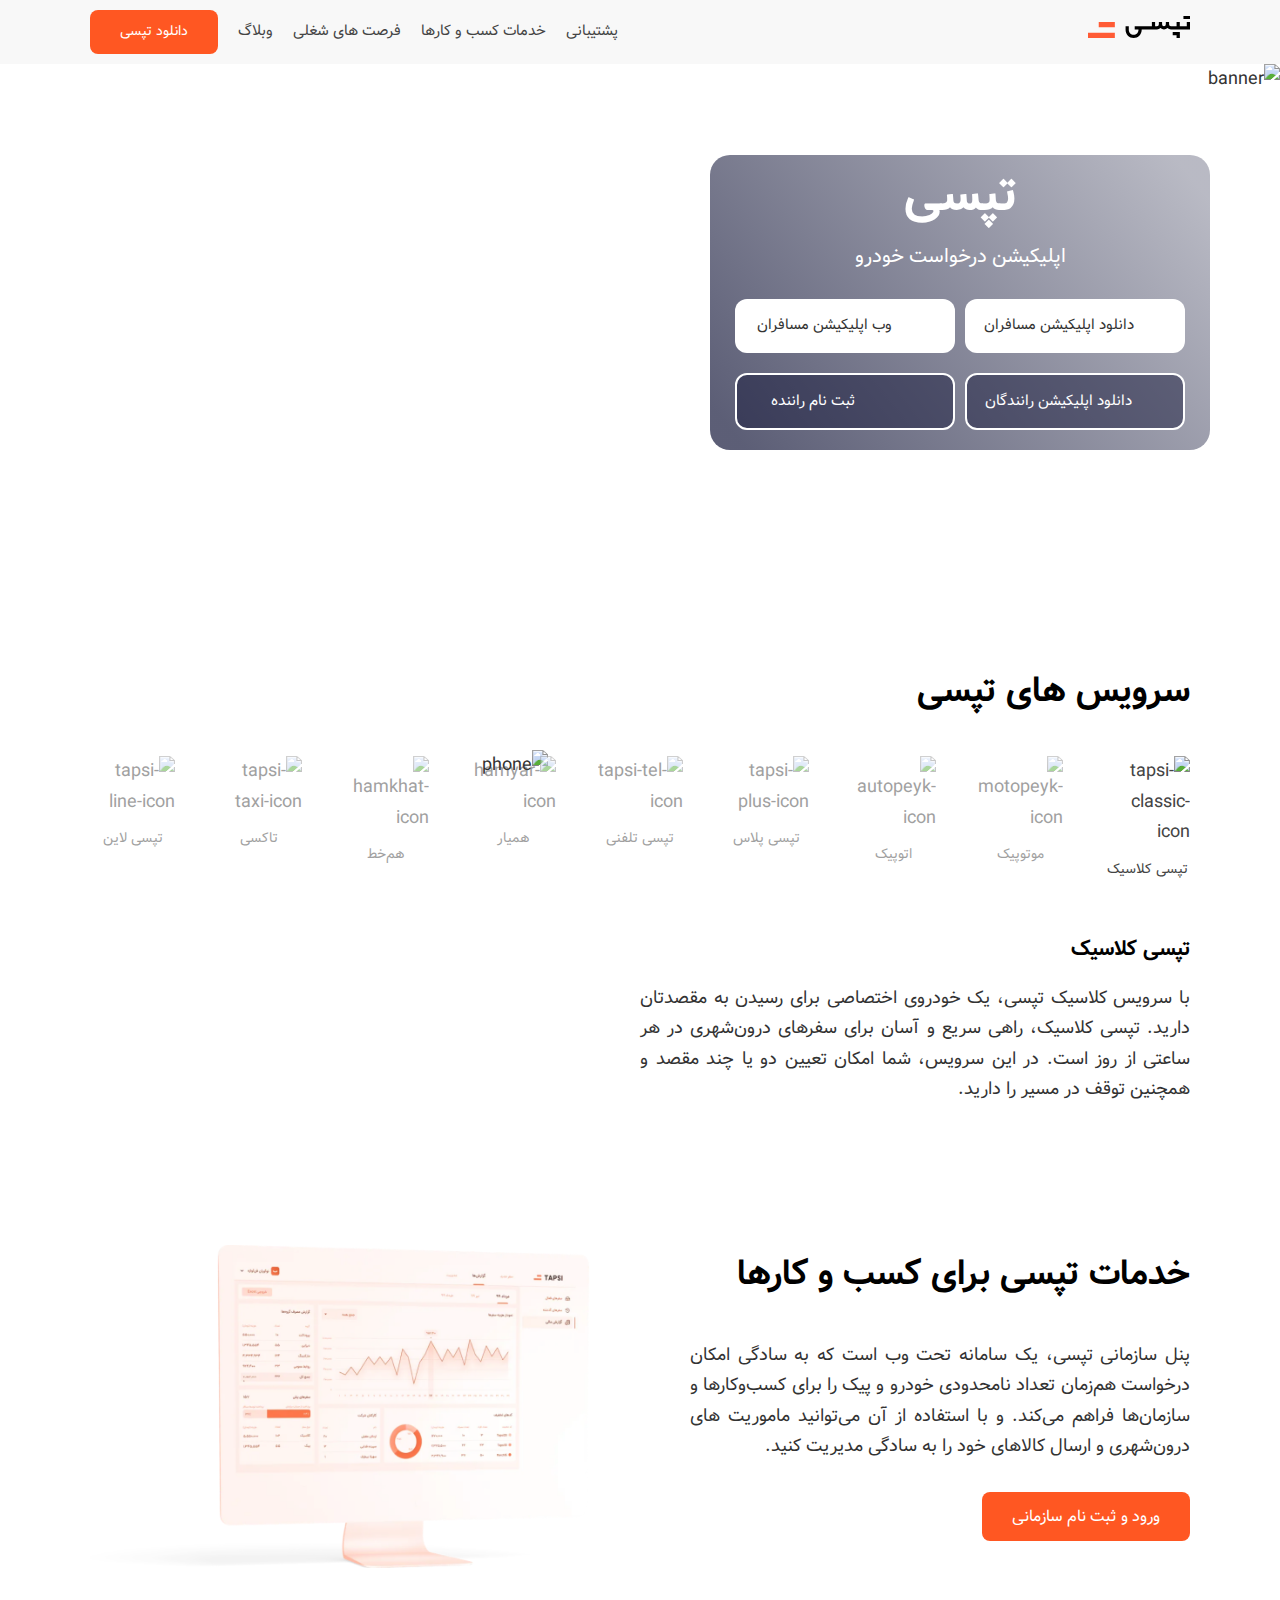
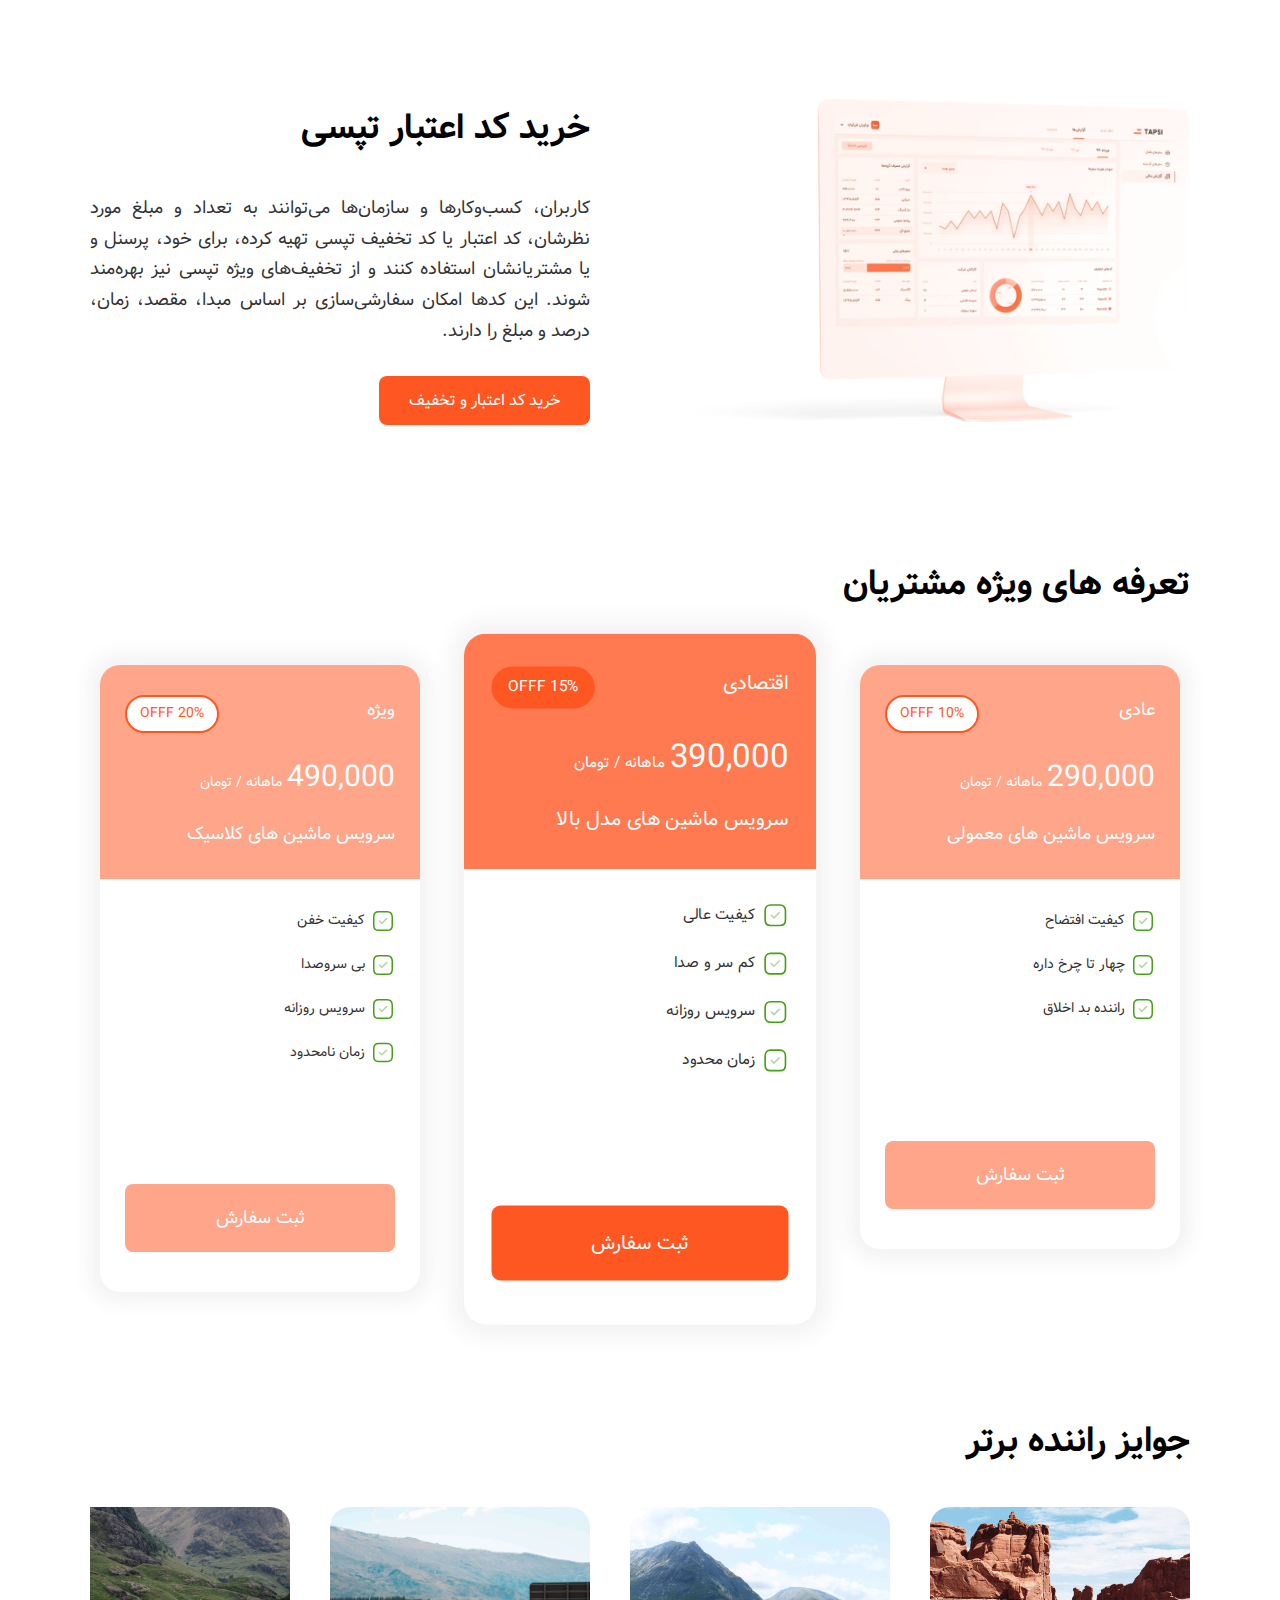
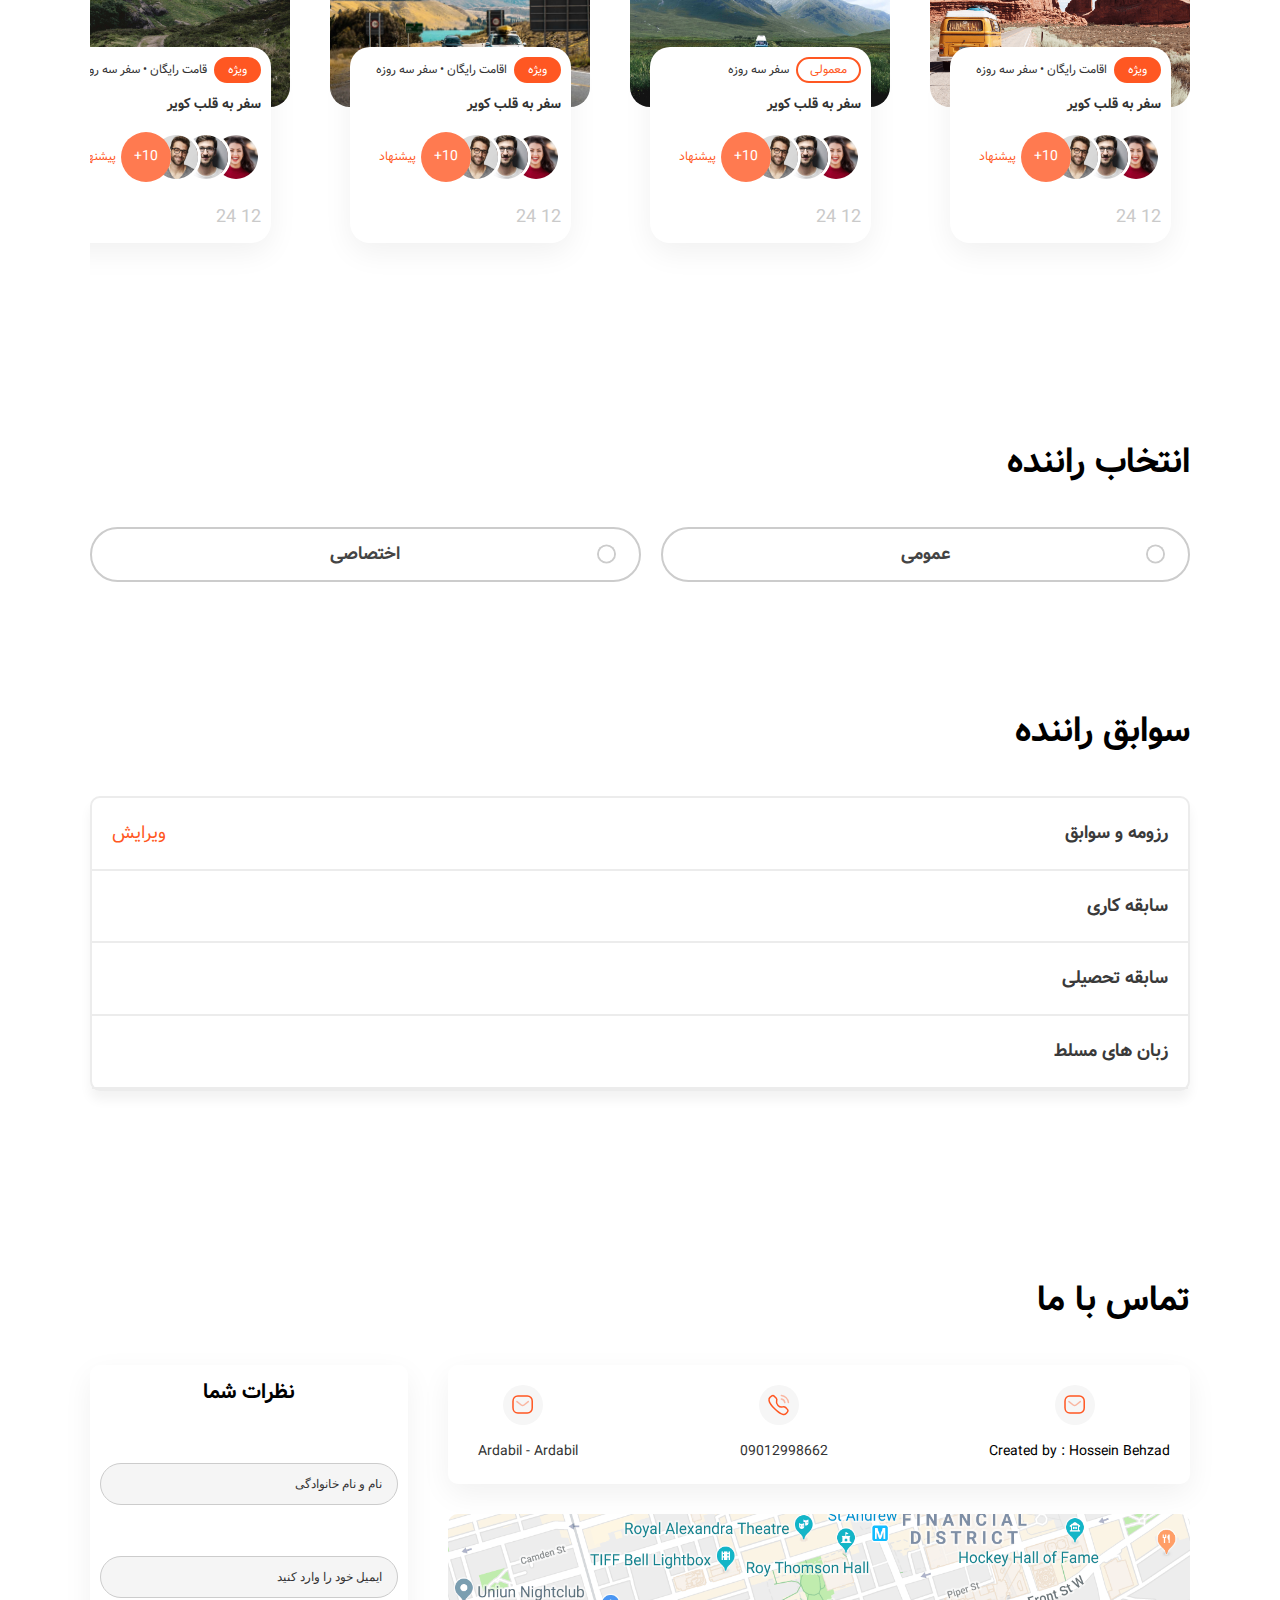
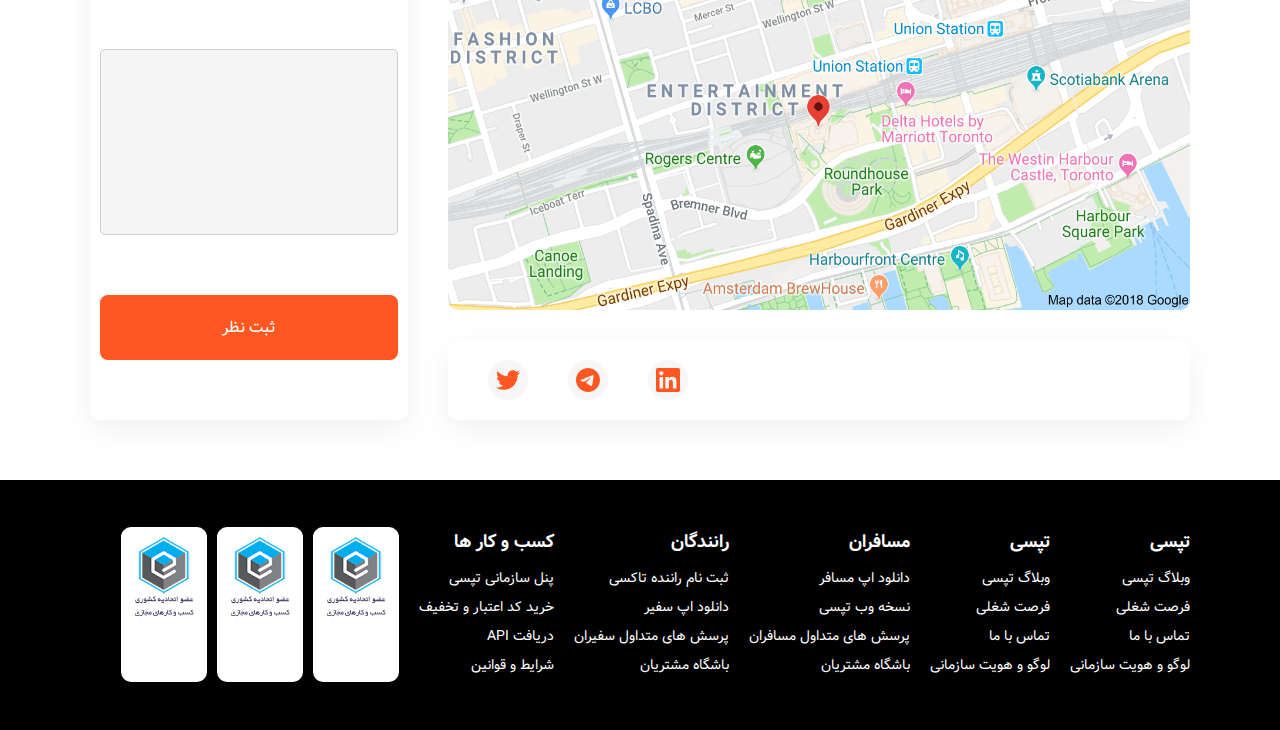
==== index.html @ 783434c6 "Add files via upload" ====
<!DOCTYPE html>
<html lang="en" dir="rtl">
  <head>
    <meta charset="UTF-8" />
    <meta http-equiv="X-UA-Compatible" content="IE=edge" />
    <meta name="viewport" content="width=device-width, initial-scale=1.0" />
    <link rel="stylesheet" href="./css/fonts.css" />
    <link rel="stylesheet" href="./css/style.css" />
    <title>tapsi</title>
    <link
      rel="stylesheet"
      href="https://cdnjs.cloudflare.com/ajax/libs/font-awesome/6.0.0-beta2/css/all.min.css"
      integrity="sha512-YWzhKL2whUzgiheMoBFwW8CKV4qpHQAEuvilg9FAn5VJUDwKZZxkJNuGM4XkWuk94WCrrwslk8yWNGmY1EduTA=="
      crossorigin="anonymous"
      referrerpolicy="no-referrer"
    />
  </head>
  <body>
    <header class="main-header">
      <nav class="nav container">
        <a href="#">
          <img src="assets/images/logo.svg" alt="" />
        </a>
        <div class="nav__toggler">
          <div class="bar bar-one"></div>
          <div class="bar bar-two"></div>
          <div class="bar bar-three"></div>
        </div>
        <ul class="list nav__list">
          <li class="nav__item"><a href="#">پشتیبانی</a></li>
          <li class="nav__item"><a href="#">خدمات کسب و کارها</a></li>
          <li class="nav__item"><a href="#">فرصت های شغلی</a></li>
          <li class="nav__item"><a href="#">وبلاگ</a></li>
          <li class="nav__item cta">
            <a href="#" class="btn btn--primary btn--block">دانلود تپسی</a>
          </li>
        </ul>
      </nav>
    </header>
    <section class="hero-section">
      <picture>
        <source
          srcset="https://tapsi.ir/images/home/banner.webp"
          type="image/webp"
          media="(min-width: 768px)"
        />
        <source
          srcset="https://tapsi.ir/images/home/banner.jpg"
          type="image/jpg"
          media="(min-width: 768px)"
        />
        <source
          srcset="https://tapsi.ir/images/home/banner-mobile.webp"
          type="image/webp"
          media="(max-width: 768px)"
        />
        <source
          srcset="https://tapsi.ir/images/home/banner-mobile.jpg"
          type="image/jpg"
          media="(max-width: 768px)"
        />
        <img
          alt="banner"
          src="https://tapsi.ir/images/home/banner.jpg"
          class="banner-img"
        />
      </picture>
      <picture>
        <source
          srcset="https://tapsi.ir/images/home/mockup-phone.webp"
          type="image/webp"
          media="(min-width: 1024px)"
        />
        <source
          srcset="https://tapsi.ir/images/home/mockup-phone.png"
          type="image/png"
          media="(min-width: 1024px)"
        />
        <img alt="phone" class="banner-phone" />
      </picture>
      <div class="hero-wrapper container">
        <div class="intro-btn">
          <h1>تپسی</h1>
          <h2>اپلیکیشن درخواست خودرو</h2>
          <div class="intro-wrapper">
            <div class="intro-btn__passenger">
              <span class="icon">
                <i class="fas fa-cloud-download-alt"></i>
              </span>
              <p>دانلود اپلیکیشن مسافران</p>
            </div>
            <div class="intro-btn__passenger">
              <span class="icon">
                <i class="fas fa-cloud-download-alt"></i>
              </span>
              <p>وب اپلیکیشن مسافران</p>
            </div>
            <div class="intro-btn__passenger driver-intro">
              <span class="icon">
                <i class="fas fa-cloud-download-alt"></i>
              </span>
              <p>دانلود اپلیکیشن رانندگان</p>
            </div>
            <div class="intro-btn__passenger driver-intro">
              <span class="icon">
                <i class="fas fa-car"></i>
              </span>
              <p>ثبت نام راننده</p>
            </div>
          </div>
        </div>
      </div>
    </section>
    <section class="services container block">
      <h2 class="services__title block-heading">سرویس های تپسی</h2>
      <div class="services__tabs">
        <a class="tab active" data-tab-target="nav-classic-tab">
          <img
            src="https://tapsi.ir/images/home/cc-classic.png"
            alt="tapsi-classic-icon"
          />
          <p>تپسی کلاسیک</p>
        </a>
        <a class="tab" data-tab-target="nav-motopeyk-tab">
          <img
            src="https://tapsi.ir/images/home/cc-motopeyk.png"
            alt="motopeyk-icon"
          />
          <p>موتوپیک</p>
        </a>
        <a class="tab" data-tab-target="nav-autopeyk-tab">
          <img
            src="https://tapsi.ir/images/home/cc-autopeyk.png"
            alt="autopeyk-icon"
          />
          <p>اتوپیک</p>
        </a>
        <a class="tab" data-tab-target="nav-plus-tab">
          <img
            src="https://tapsi.ir/images/home/cc-plus.png"
            alt="tapsi-plus-icon"
          />
          <p>تپسی پلاس</p>
        </a>
        <a class="tab" data-tab-target="nav-tel-tab">
          <img
            src="https://tapsi.ir/images/home/cc-tel.png"
            alt="tapsi-tel-icon"
          />
          <p>تپسی تلفنی</p>
        </a>
        <a class="tab" data-tab-target="nav-hamyar-tab">
          <img
            src="https://tapsi.ir/images/home/cc-hamyar.png"
            alt="hamyar-icon"
          />
          <p>همیار</p>
        </a>
        <a class="tab" data-tab-target="nav-hamkhat-tab">
          <img
            src="https://tapsi.ir/images/home/cc-hamkhat.png"
            alt="hamkhat-icon"
          />
          <p>هم&zwnj;خط</p>
        </a>
        <a class="tab" data-tab-target="nav-taxi-tab">
          <img
            src="https://tapsi.ir/images/home/cc-taxi.png"
            alt="tapsi-taxi-icon"
          />
          <p>تاکسی</p>
        </a>
        <a class="tab" data-tab-target="nav-line-tab">
          <img
            src="https://tapsi.ir/images/home/cc-line.png"
            alt="tapsi-line-icon"
          />
          <p>تپسی لاین</p>
        </a>
      </div>
      <div class="container">
        <div class="tab-content active" id="nav-classic-tab">
          <div class="feature__image">
            <img src="https://tapsi.ir/images/home/illus-classic.webp" alt="" />
          </div>
          <div class="feature__detail">
            <h3 class="feature__title">تپسی کلاسیک</h3>
            <p class="feature__text">
              با سرویس کلاسیک تپسی، یک خودروی اختصاصی برای رسیدن به مقصدتان
              دارید. تپسی کلاسیک، راهی سریع و آسان برای سفرهای درون‌شهری در هر
              ساعتی از روز است. در این سرویس، شما امکان تعیین دو یا چند مقصد و
              همچنین توقف در مسیر را دارید.
            </p>
          </div>
        </div>
        <div class="tab-content" id="nav-motopeyk-tab">
          <div class="feature__image">
            <img
              src="https://tapsi.ir/images/home/illus-motopeyk.webp"
              alt=""
            />
          </div>
          <div class="feature__detail">
            <h3 class="feature__title">موتوپیک</h3>
            <p class="feature__text">
              با استفاده از سرویس موتوپیک، بسته‌ها و مرسولاتتان با پیک موتور به
              مقصد ارسال می‌شوند. این سرویس مناسب زمانی است که می‌خواهید مرسوله
              سریع‌تر به مقصد برسد. در این سرویس، شما می‌توانید مسیر رسیدن
              مرسوله‌تان به مقصد را به صورت لحظه‌ای روی نقشه دنبال کنید.
            </p>
          </div>
        </div>
        <div class="tab-content" id="nav-autopeyk-tab">
          <div class="feature__image">
            <img
              src="https://tapsi.ir/images/home/illus-autopeyk.webp"
              alt=""
            />
          </div>
          <div class="feature__detail">
            <h3 class="feature__title">اتوپیک</h3>
            <p class="feature__text">
              اتوپیک سرویسی برای ارسال بسته‌های شما با خودرو است. این سرویس،
              برای زمانی مناسب است که بسته‌های شما، با موتور قابل ارسال نیستند و
              یا در حین جابجایی، نیاز به مراقبت بیشتری دارند. در این سرویس نیز
              امکان رصد لحظه ‌به لحظه موقعیت مکانی مرسوله تا زمان رسیدن به مقصد
              فراهم است.
            </p>
          </div>
        </div>
        <div class="tab-content" id="nav-plus-tab">
          <div class="feature__image">
            <img src="https://tapsi.ir/images/home/illus-plus.webp" alt="" />
          </div>
          <div class="feature__detail">
            <h3 class="feature__title">تپسی پلاس</h3>
            <p class="feature__text">
              در سرویس پلاس تاکسی اینترنتی تپسی، خودرویی با مدل بالاتر و عمر
              کمتر، به دنبال شما خواهد آمد. همچنین، رانندگان این سرویس بالاترین
              امتیاز را از مسافران دریافت کرده‌اند. در این سرویس که در حال حاضر
              در تهران فعال است، امکان تعیین چند مقصد یا توقف در حین سفر، وجود
              دارد.
            </p>
          </div>
        </div>
        <div class="tab-content" id="nav-tel-tab">
          <div class="feature__image">
            <img src="https://tapsi.ir/images/home/illus-tel.webp" alt="" />
          </div>
          <div class="feature__detail">
            <h3 class="feature__title">تپسی تلفنی</h3>
            <p class="feature__text">
              سرویس تپسی تلفنی یا ۱۶۳۰، این امکان را به شما می‌دهد که بدون نیاز
              به اینترنت و اپلیکیشن، درخواست خودرو بدهید. این سرویس تاکسی تلفنی
              مناسب زمانی است که به هر دلیلی دسترسی به اینترنت یا اپلیکیشن
              ندارید. همچنین سرویس تلفنی تپسی، راه حلی مناسب برای افرادی است که
              کار کردن با اپلیکیشن‌های موبایلی برایشان راحت نیست.
            </p>
          </div>
        </div>
        <div class="tab-content" id="nav-hamyar-tab">
          <div class="feature__image">
            <img src="https://tapsi.ir/images/home/illus-hamyar.webp" alt="" />
          </div>
          <div class="feature__detail">
            <h3 class="feature__title">همیار</h3>
            <p class="feature__text">
              سرویس همیار تپسی، به جای شما خرید می‌کند. کافیست فروشگاه مورد نظر
              خود را به عنوان مبدا مشخص کرده و لیست خریدتان را داخل اپ وارد
              کنید. این خرید‌ها می‌تواند از سوپرمارکت یا داروخانه مورد نظر شما
              باشند.
            </p>
          </div>
        </div>
        <div class="tab-content" id="nav-hamkhat-tab">
          <div class="feature__image">
            <img src="https://tapsi.ir/images/home/illus-hamkhat.webp" alt="" />
          </div>
          <div class="feature__detail">
            <h3 class="feature__title">هم خط</h3>
            <p class="feature__text">
              سرویس هم‌خط تپسی شما را با مینی‌بوس‌ به مقصد می‌رساند. با استفاده
              از سرویس هم‌خط بعد از انتخاب مسیر سفر، بلیت‌تان را خریداری کنید و
              سریع‌تر و راحت‌تر به مقصد برسید. این سرویس خطی بسیار ارزان‌تر از
              دیگر سرویس‌های تپسی است و شما را سریع‌تر و راحت‌تر از حمل‌ونقل
              عمومی به مقصدتان می‌رساند. شما می‌توانید از قبل بلیت هم خط را رزرو
              کنید و با رعایت فاصله اجتماعی به مقصد برسید. سرویس مینی بوس آنلاین
              فعلا فقط در تهران فعال است.
            </p>
          </div>
        </div>
        <div class="tab-content" id="nav-taxi-tab">
          <div class="feature__image">
            <img src="https://tapsi.ir/images/home/illus-taxi.webp" alt="" />
          </div>
          <div class="feature__detail">
            <h3 class="feature__title">تپسی تاکسی</h3>
            <p class="feature__text">
              در سرویس تاکسی تپسی، تاکسی‌های زرد یا سبز شما را به مقصدتان
              می‌رسانند. این سرویس در حال حاضر در تهران فعال است و چنانچه به
              دلایلی مانند ورود به محدوده طرح ترافیک یا طرح آلودگی هوا، ترجیح
              بدهید از تاکسی برای رفت‌وآمدتان استفاده کنید، گزینه مناسبی خواهد
              بود.
            </p>
          </div>
        </div>
        <div class="tab-content" id="nav-line-tab">
          <div class="feature__image">
            <img src="https://tapsi.ir/images/home/illus-line.webp" alt="" />
          </div>
          <div class="feature__detail">
            <h3 class="feature__title">تپسی لاین</h3>
            <p class="feature__text">
              تپسی لاین سرویسی است که امکان سفر اشتراکی را برایتان فراهم می‌کند.
              در این سرویس شما با مسافر دیگری که هم‌مسیرتان است، هم‌سفر خواهید
              بود و هزینه سفرتان تقسیم می‌شود. این سرویس در حال حاضر به دلیل
              شرایط همه‌گیری بیماری کرونا از دسترس خارج شده اما با بهبود شرایط
              می‌توانید از سرویس لاین استفاده کنید.
            </p>
          </div>
        </div>
      </div>
    </section>
    <section class="feature container block">
      <div class="feature__image">
        <img src="assets/images/i-mac-1.png" alt="" />
      </div>
      <div class="feature__detail">
        <h2 class="feature__title">خدمات تپسی برای کسب و کارها</h2>
        <p class="feature__text">
          پنل سازمانی تپسی، یک سامانه تحت وب است که به سادگی امکان درخواست
          هم‌زمان تعداد نامحدودی خودرو و پیک را برای کسب‌وکارها و سازمان‌ها
          فراهم می‌کند. و با استفاده از آن می‌توانید ماموریت های درون‌شهری و
          ارسال کالاهای خود را به سادگی مدیریت کنید.
        </p>
        <button class="btn btn--primary">ورود و ثبت نام سازمانی</button>
      </div>
    </section>
    <section class="feature container block charge">
      <div class="feature__image">
        <img src="assets/images/i-mac-1.png" alt="" />
      </div>
      <div class="feature__detail">
        <h2 class="feature__title">خرید کد اعتبار تپسی</h2>
        <p class="feature__text">
          کاربران، کسب‌وکارها و سازمان‌ها می‌توانند به تعداد و مبلغ مورد نظرشان،
          کد اعتبار یا کد تخفیف تپسی تهیه کرده، برای خود، پرسنل و یا مشتریانشان
          استفاده کنند و از تخفیف‌های ویژه تپسی نیز بهره‌مند شوند. این کدها
          امکان سفارشی‌سازی بر اساس مبدا، مقصد، زمان، درصد و مبلغ را دارند.
        </p>
        <button class="btn btn--primary">خرید کد اعتبار و تخفیف</button>
      </div>
    </section>
    <section class="container block">
      <h2 class="block__heading">تعرفه های ویژه مشتریان</h2>
      <div class="block-plan">
        <div class="plan">
          <div class="card card--secondary">
            <header class="card__header">
              <span class="plan__introduction">
                <span class="plan__name">عادی</span>
                <span class="badge badge--secondary"> 10% OFFF </span>
              </span>
              <span class="plan__price">290,000</span>
              <span class="plan__billing-cycle">ماهانه / تومان</span>
              <span class="plan__description">سرویس ماشین های معمولی</span>
            </header>
            <div class="card__body">
              <ul class="list list--tick">
                <li class="list__item">کیفیت افتضاح</li>
                <li class="list__item">چهار تا چرخ داره</li>
                <li class="list__item">راننده بد اخلاق</li>
              </ul>
              <button class="btn btn--secondary btn--block">ثبت سفارش</button>
            </div>
          </div>
        </div>
        <div class="plan plan--popular">
          <div class="card card--primary">
            <header class="card__header">
              <span class="plan__introduction">
                <span class="plan__name">اقتصادی</span>
                <span class="badge badge--primary"> 15% OFFF </span>
              </span>
              <span class="plan__price">390,000</span>
              <span class="plan__billing-cycle">ماهانه / تومان</span>
              <span class="plan__description">سرویس ماشین های مدل بالا</span>
            </header>
            <div class="card__body">
              <ul class="list list--tick">
                <li class="list__item">کیفیت عالی</li>
                <li class="list__item">کم سر و صدا</li>
                <li class="list__item">سرویس روزانه</li>
                <li class="list__item">زمان محدود</li>
              </ul>
              <button class="btn btn--primary btn--block">ثبت سفارش</button>
            </div>
          </div>
        </div>
        <div class="plan">
          <div class="card card--secondary">
            <header class="card__header">
              <span class="plan__introduction">
                <span class="plan__name">ویژه</span>
                <span class="badge badge--secondary"> 20% OFFF </span>
              </span>
              <span class="plan__price">490,000</span>
              <span class="plan__billing-cycle">ماهانه / تومان</span>
              <span class="plan__description">سرویس ماشین های کلاسیک</span>
            </header>
            <div class="card__body">
              <ul class="list list--tick">
                <li class="list__item">کیفیت خفن</li>
                <li class="list__item">بی سروصدا</li>
                <li class="list__item">سرویس روزانه</li>
                <li class="list__item">زمان نامحدود</li>
              </ul>
              <button class="btn btn--secondary btn--block">ثبت سفارش</button>
            </div>
          </div>
        </div>
      </div>
    </section>
    <section class="container travell block">
      <h2 class="block__heading">جوایز راننده برتر</h2>
      <div class="travell__slides">
        <div class="travell__slide">
          <div class="slide__img">
            <img src="assets/images/travell.png" alt="" />
          </div>
          <div class="slide__detail">
            <div class="slide__header">
              <span class="badge badge--primary">ویژه</span>
              <p>اقامت رایگان &bull; سفر سه روزه</p>
            </div>
            <p class="slide__title">سفر به قلب کویر</p>
            <div class="avatar-group">
              <div class="avatar">
                <img src="assets/images/avatar-1.jpg" />
              </div>
              <div class="avatar">
                <img src="assets/images/avatar-2.jpeg" />
              </div>
              <div class="avatar">
                <img src="assets/images/avatar-3.jpg" />
              </div>
              <div class="hidden-avatars">10+</div>
              <span class="slide__suggest">پیشنهاد</span>
            </div>
            <div class="slide__icons">
              <div class="">
                <i class="fas fa-heart" style="color: orangered"></i>
                <span>12</span>
                <i class="far fa-eye"></i>
                <span>24</span>
              </div>
              <div>
                <i class="far fa-edit"></i>
                <i class="far fa-trash-alt"></i>
              </div>
            </div>
          </div>
        </div>
        <div class="travell__slide">
          <div class="slide__img">
            <img src="assets/images/travell-2.jpg" alt="" />
          </div>
          <div class="slide__detail">
            <div class="slide__header">
              <span class="badge badge--secondary">معمولی</span>
              <p>سفر سه روزه</p>
            </div>
            <p class="slide__title">سفر به قلب کویر</p>
            <div class="avatar-group">
              <div class="avatar">
                <img src="assets/images/avatar-1.jpg" />
              </div>
              <div class="avatar">
                <img src="assets/images/avatar-2.jpeg" />
              </div>
              <div class="avatar">
                <img src="assets/images/avatar-3.jpg" />
              </div>
              <div class="hidden-avatars">10+</div>
              <span class="slide__suggest">پیشنهاد</span>
            </div>
            <div class="slide__icons">
              <div class="">
                <i class="fas fa-heart"></i>
                <span>12</span>
                <i class="far fa-eye"></i>
                <span>24</span>
              </div>
              <div>
                <i class="far fa-edit"></i>
                <i class="far fa-trash-alt"></i>
              </div>
            </div>
          </div>
        </div>
        <div class="travell__slide">
          <div class="slide__img">
            <img src="assets/images/travell-3.jpg" alt="" />
          </div>
          <div class="slide__detail">
            <div class="slide__header">
              <span class="badge badge--primary">ویژه</span>
              <p>اقامت رایگان &bull; سفر سه روزه</p>
            </div>
            <p class="slide__title">سفر به قلب کویر</p>
            <div class="avatar-group">
              <div class="avatar">
                <img src="assets/images/avatar-1.jpg" />
              </div>
              <div class="avatar">
                <img src="assets/images/avatar-2.jpeg" />
              </div>
              <div class="avatar">
                <img src="assets/images/avatar-3.jpg" />
              </div>
              <div class="hidden-avatars">10+</div>
              <span class="slide__suggest">پیشنهاد</span>
            </div>
            <div class="slide__icons">
              <div class="">
                <i class="fas fa-heart"></i>
                <span>12</span>
                <i class="far fa-eye"></i>
                <span>24</span>
              </div>
              <div>
                <i class="far fa-edit"></i>
                <i class="far fa-trash-alt"></i>
              </div>
            </div>
          </div>
        </div>
        <div class="travell__slide">
          <div class="slide__img">
            <img src="assets/images/travell-4.jpg" alt="" />
          </div>
          <div class="slide__detail">
            <div class="slide__header">
              <span class="badge badge--primary">ویژه</span>
              <p>قامت رایگان &bull; سفر سه روزه</p>
            </div>
            <p class="slide__title">سفر به قلب کویر</p>
            <div class="avatar-group">
              <div class="avatar">
                <img src="assets/images/avatar-1.jpg" />
              </div>
              <div class="avatar">
                <img src="assets/images/avatar-2.jpeg" />
              </div>
              <div class="avatar">
                <img src="assets/images/avatar-3.jpg" />
              </div>
              <div class="hidden-avatars">10+</div>
              <span class="slide__suggest">پیشنهاد</span>
            </div>
            <div class="slide__icons">
              <div class="">
                <i class="fas fa-heart"></i>
                <span>12</span>
                <i class="far fa-eye"></i>
                <span>24</span>
              </div>
              <div>
                <i class="far fa-edit"></i>
                <i class="far fa-trash-alt"></i>
              </div>
            </div>
          </div>
        </div>
      </div>
    </section>
    <section class="container block">
      <h2 class="block__heading">انتخاب راننده</h2>
      <div class="select-type">
        <div class="select-control">
          <input type="radio" name="webinar" id="type-A" />
          <label for="type-A">عمومی</label>
        </div>
        <div class="select-control">
          <input type="radio" name="webinar" id="type-B" />
          <label for="type-B">اختصاصی</label>
        </div>
      </div>
    </section>
    <section class="container block">
      <h2>سوابق راننده</h2>
      <div class="accondion-wrapper">
        <div class="accordion__intro">
          <h2 class="accordion__heading">رزومه و سوابق</h2>
          <span>
            <span>ویرایش</span>
            <span>
              <i class="far fa-edit"></i>
            </span>
          </span>
        </div>
        <div class="accordion">
          <header class="accordion__header">
            <h2 class="accordion__heading">سابقه کاری</h2>
            <span class="">
              <i class="fas fa-chevron-circle-left"></i>
            </span>
          </header>
          <div class="accordion__content">
            <p>
              لورم ایپسوم متن ساختگی با تولید سادگی نامفهوم از صنعت چاپ و با
              استفاده از طراحان گرافیک است. چاپگرها و متون بلکه روزنامه و مجله
              در ستون و سطرآنچنان که لازم است و برای شرایط فعلی تکنولوژی مورد
              نیاز و کاربردهای متنوع با هدف بهبود ابزارهای کاربردی می باشد.
            </p>
          </div>
        </div>
        <div class="accordion">
          <header class="accordion__header">
            <h2 class="accordion__heading">سابقه تحصیلی</h2>
            <span class="">
              <i class="fas fa-chevron-circle-left"></i>
            </span>
          </header>
          <div class="accordion__content">
            <p>
              لورم ایپسوم متن ساختگی با تولید سادگی نامفهوم از صنعت چاپ و با
              استفاده از طراحان گرافیک است. چاپگرها و متون بلکه روزنامه و مجله
              در ستون و سطرآنچنان که لازم است و برای شرایط فعلی تکنولوژی مورد
              نیاز و کاربردهای متنوع با هدف بهبود ابزارهای کاربردی می باشد.
            </p>
          </div>
        </div>
        <div class="accordion">
          <header class="accordion__header">
            <h2 class="accordion__heading">زبان های مسلط</h2>
            <span class="">
              <i class="fas fa-chevron-circle-left"></i>
            </span>
          </header>
          <div class="accordion__content">
            <p>
              لورم ایپسوم متن ساختگی با تولید سادگی نامفهوم از صنعت چاپ و با
              استفاده از طراحان گرافیک است. چاپگرها و متون بلکه روزنامه و مجله
              در ستون و سطرآنچنان که لازم است و برای شرایط فعلی تکنولوژی مورد
              نیاز و کاربردهای متنوع با هدف بهبود ابزارهای کاربردی می باشد.
            </p>
          </div>
        </div>
      </div>
    </section>
    <section class="container block">
      <h2 class="block-heading">تماس با ما</h2>
      <div class="contact-us">
        <div class="contact-us__social">
          <span class="icon-container">
            <svg class="icon">
              <use xlink:href="assets/images/svg-sprite.svg#linkedin"></use>
            </svg>
          </span>
          <span class="icon-container">
            <svg class="icon">
              <use xlink:href="assets/images/svg-sprite.svg#telegram"></use>
            </svg>
          </span>
          <span class="icon-container">
            <svg class="icon">
              <use xlink:href="assets/images/svg-sprite.svg#twitter"></use>
            </svg>
          </span>
        </div>
        <div class="contact-us__icons">
          <div class="icon-holder">
            <span class="icon-holder__label"
              ><a href="mailto:behzadhossein916@gmail.com"
                >Created by : Hossein Behzad</a
              ></span
            >
            <span class="icon-container">
              <svg class="icon">
                <use xlink:href="assets/images/svg-sprite.svg#Message"></use>
              </svg>
            </span>
          </div>
          <div class="icon-holder">
            <span class="icon-holder__label">09012998662</span>
            <span class="icon-container">
              <svg class="icon">
                <use xlink:href="assets/images/svg-sprite.svg#Calling"></use>
              </svg>
            </span>
          </div>
          <div class="icon-holder">
            <span class="icon-holder__label">Ardabil - Ardabil</span>
            <span class="icon-container">
              <svg class="icon icon--small">
                <use xlink:href="assets/images/svg-sprite.svg#Message"></use>
              </svg>
            </span>
          </div>
        </div>
        <div class="contact-us__map">
          <img src="assets/images/map.png" alt="" />
        </div>
        <div class="contact-us__form">
          <div class="form-wrapper">
            <h3>نظرات شما</h3>
            <form>
              <input type="text" placeholder="نام و نام خانوادگی " />
              <input
                type="email"
                placeholder="ایمیل خود را وارد کنید"
                dir="ltr"
              />
              <textarea name="" id="" cols="30" rows="10"></textarea>
              <button type="submit" class="btn btn--primary">ثبت نظر</button>
            </form>
          </div>
        </div>
      </div>
    </section>
    <footer class="main-footer">
      <div class="container footer">
        <div class="footer__item">
          <h6>تپسی</h6>
          <a href="#">وبلاگ تپسی</a>
          <a href="#">فرصت شغلی</a>
          <a href="#">تماس با ما</a>
          <a href="#">لوگو و هویت سازمانی</a>
        </div>
        <div class="footer__item">
          <h6>تپسی</h6>
          <a href="#">وبلاگ تپسی</a>
          <a href="#">فرصت شغلی</a>
          <a href="#">تماس با ما</a>
          <a href="#">لوگو و هویت سازمانی</a>
        </div>
        <div class="footer__item">
          <h6>مسافران</h6>
          <a href="#">دانلود اپ مسافر</a>
          <a href="#">نسخه وب تپسی</a>
          <a href="#">پرسش های متداول مسافران</a>
          <a href="#">باشگاه مشتریان</a>
        </div>
        <div class="footer__item">
          <h6>رانندگان</h6>
          <a href="#">ثبت نام راننده تاکسی</a>
          <a href="#">دانلود اپ سفیر</a>
          <a href="#">پرسش های متداول سفیران</a>
          <a href="#">باشگاه مشتریان</a>
        </div>
        <div class="footer__item">
          <h6>کسب و کار ها</h6>
          <a href="#">پنل سازمانی تپسی</a>
          <a href="#">خرید کد اعتبار و تخفیف</a>
          <a href="#">دریافت API</a>
          <a href="#">شرایط و قوانین</a>
        </div>
        <div class="footer__item enemad">
          <div class="footer__enemad">
            <img src="assets/images/enemad.png" alt="" />
          </div>
          <div class="footer__enemad">
            <img src="assets/images/enemad.png" alt="" />
          </div>
          <div class="footer__enemad">
            <img src="assets/images/enemad.png" alt="" />
          </div>
        </div>
      </div>
    </footer>
    <script src="./js/main.js"></script>
  </body>
</html>
---- css/fonts.css ----
@font-face {
    font-family: "vazir";
    font-weight: 400;
    font-style: normal;
    src: url("/assets/fonts/Vazir.woff") format("woff");
  }
  
  @font-face {
    font-family: "vazir";
    font-weight: 700;
    font-style: normal;
    src: url("/assets/fonts/Vazir-Bold.woff") format("woff");
  }
  
  body,
  button {
    font-family: "vazir";
  }
  /* * {
    -webkit-user-select: none;
  } */
  
  /*  PREVENT TEXT SIZE SCALLING */
  
  /* iPhone, portrait & landscape. */
  @media all and (max-device-width: 480px) {
    html,
    body,
    p {
      text-size-adjust: none !important;
      -webkit-text-size-adjust: none !important;
      -moz-text-size-adjust: none !important;
      -ms-text-size-adjust: none !important;
    }
  }
  /* iPad, portrait & landscape. */
  @media all and (min-device-width: 768px) and (max-device-width: 1024px) {
    html,
    body,
    p {
      text-size-adjust: none !important;
      -webkit-text-size-adjust: none !important;
      -moz-text-size-adjust: none !important;
      -ms-text-size-adjust: none !important;
    }
  }
---- css/style.css ----
/* Reset  */
*,
*::before,
*::after {
  box-sizing: border-box;
  margin: 0;
  padding: 0;
  /* list-style: none; */
}

/* root variable */
:root {
  --color-primary: #ff5722;
  --color-primary-light: #ff7a50;
  --color-secondary-light: #fff6f2;
  --color-secondary-dark: #ffa589;
  --color-navbar: #f8f8f8;
  --color-headings: #000;
  --color-body: #333333;
  --color-white: #fff;
  --avatar-size: 50px;
}

html {
  font-size: 62.5%;
}
body {
  color: var(--color-body);
  font-size: 1.4rem;
  line-height: 1.7;
}
html,
body,
p {
  text-size-adjust: none !important;
  -webkit-text-size-adjust: none !important;
  -moz-text-size-adjust: none !important;
  -ms-text-size-adjust: none !important;
}

h1,
h2,
h3 {
  color: var(--color-headings);
  font-weight: 700;
}

h1 {
  font-size: 2.5rem;
}

h2 {
  font-size: 2.2rem;
  margin-bottom: 1.5rem;
}

@media screen and (min-width: 1024px) {
  body {
    font-size: 1.8rem;
  }
  h1 {
    font-size: 5rem;
  }
  h2 {
    font-size: 3.5rem;
    margin-bottom: 3.5rem;
  }
}

/* buttons */
.btn {
  cursor: pointer;
  outline: 0;
  border: 0;
  padding: 2rem 2.5rem;
  border-radius: 8px;
  margin: 1rem 0;
  text-align: center;
  white-space: nowrap;
  font-size: 1.4rem;
}

.btn--primary {
  background-color: var(--color-primary);
  color: var(--color-white);
}

.btn--secondary {
  background-color: var(--color-secondary-dark);
  color: var(--color-white);
}

.btn--block {
  width: 100%;
  font-size: 1.6rem;
}

@media screen and (min-width: 1024px) {
  .btn {
    font-size: 1.6rem;
  }
  .btn--block {
    font-size: 2rem;
  }
}

/* Badge */
.badge {
  display: inline-block;
  padding: 0.5rem 1.3rem;
  background-color: #fff;
  border-radius: 32px;
  border: 2px solid var(--color-primary);
  color: var(--color-primary);
  text-transform: uppercase;
  font-size: 1.2rem;
}

.badge--primary {
  background-color: var(--color-primary);
  color: var(--color-white);
}

@media screen and (min-width: 1024px) {
  .badge {
    font-size: 1.4rem;
  }
}

/* List */

.list {
  list-style: none;
  font-size: 1.8rem;
}
.list--inline .list__item {
  display: inline-block;
  margin-left: 2rem;
}

/* .list--tick .list__item::before {
  content: "";
  width: 20px;
  height: 20px;
  background: url(/assets/images/Tick-Square.svg) no-repeat;
  padding-right: 2rem;
} */

.list--tick .list__item {
  background: url(/assets/images/Tick-Square.svg) no-repeat;
  background-position: right center;
  padding-right: 3rem;
  margin-bottom: 1.5rem;
}

@media screen and (min-width: 1024px) {
  .list--tick .list__item {
    font-size: 1.8rem;
    margin-bottom: 2rem;
  }
}

/* PLAN */

.block-plan {
  display: grid;
  gap: 8rem 6rem;
  justify-content: center;
  grid-template-columns: repeat(auto-fit, minmax(250px, 320px));
  margin-top: 5rem;
}
.plan {
  font-size: 1.8rem;
  transition: all 0.2s ease-out;
}

.card {
  border-radius: 20px;
  overflow: hidden;
  box-shadow: 0 0 20px 10px hsla(0, 4%, 95%, 0.986);
}
.card__header,
.card__body {
  padding: 3rem 2.5rem;
}
.card__header {
  color: var(--color-white);
}
.card--secondary .card__header {
  background-color: var(--color-secondary-dark);
}
.card--primary .card__header {
  background-color: var(--color-primary-light);
}
.plan__introduction {
  display: flex;
  justify-content: space-between;
  margin-bottom: 2rem;
}
.plan__price {
  font-size: 3rem;
}
.plan__billing-cycle {
  font-size: 1.4rem;
}
.plan__description {
  margin-top: 1.5rem;
  display: block;
}

.plan .btn--block {
  margin-top: 10rem;
  font-size: 1.6rem;
}

.plan--popular {
  transform: scale(1.1);
}
.plan--popular:hover {
  transform: scale(1.15);
}
.plan:hover {
  transform: scale(1.05);
}
.plan .list__item {
  font-size: 1.4rem;
}
@media screen and (min-width: 1024px) {
  /* .block-plan {
    grid-template-columns: repeat(3, 1fr);
  } */
  .plan .btn--block {
    font-size: 1.8rem;
  }
}

/* container */

.container {
  max-width: 1140px;
  margin: 0 auto;
}

/* FEATURE */

.feature {
  display: grid;
  justify-content: center;
  padding: 2rem;
  gap: 0rem 10rem;
}
.feature__text {
  margin-bottom: 2rem;
  text-align: justify;
}
.feature .btn {
  padding: 1.2rem 3rem;
}

.feature__image > img {
  width: 100%;
  height: auto;
}
.feature__image {
  width: 90%;
  justify-self: flex-end;
  margin-bottom: 2rem;
}

@media screen and (min-width: 1024px) {
  .feature {
    grid-template-columns: repeat(2, 1fr);
  }
  .charge .feature__image {
    order: 1;
  }
  .feature__image {
    width: 100%;
    order: 2;
    margin-bottom: 0;
  }
  .feature__detail {
    order: 1;
  }
  .feature__image > img {
    width: 100%;
  }
}

/* Contacts-us */

.contact-us {
  display: grid;
  justify-content: center;
  gap: 3rem 4rem;
}

.contact-us__map {
  display: none;
}

@media screen and (min-width: 768px) {
  .contact-us {
    grid-template-areas:
      "address form"
      "map form"
      "icons form";
    grid-template-columns: 70fr 30fr;
  }
  .contact-us__form {
    grid-area: form;
  }
  .contact-us__map {
    grid-area: map;
    display: block;
  }
  .contact-us__icons {
    grid-area: address;
  }
  .contact-us__social {
    grid-area: icons;
  }
}

/* ICOONS */

.icon {
  width: 24px;
  height: 24px;
}

.icon-container {
  width: 40px;
  height: 40px;
  display: flex;
  justify-content: center;
  align-items: center;
  background-color: #f6f6f6;
  border-radius: 100%;
  cursor: pointer;
}
.icon--primary {
  fill: #445;
}

.contact-us__icons {
  display: flex;
  flex-direction: column;
  align-items: flex-end;
  box-shadow: 0 10px 30px rgba(0, 0, 0, 0.06);
  border-radius: 10px;
  padding: 2rem;
}

.contact-us__icons .icon-holder {
  display: flex;
  align-items: center;
  margin-bottom: 2rem;
}

.icon-holder__label {
  margin-left: 1rem;
  display: block;
  max-width: 250px;
}

.icon-holder__label a {
  text-decoration: none;
  color: var(--color-headings);
}

@media screen and (min-width: 1024px) {
  .contact-us__icons {
    flex-direction: row;
    justify-content: space-between;
    align-items: flex-start;
  }
  .contact-us__icons .icon-holder {
    margin-bottom: 0;
    flex-direction: column;
    max-width: 200px;
    text-align: center;
  }
  .icon-holder__label {
    order: 2;
    font-size: 1.4rem;
    margin-top: 1.5rem;
  }
}

/* social icons */

.contact-us__social .icon-container {
  margin-right: 2rem;
}
.contact-us__social {
  display: flex;
  flex-direction: row;
  align-items: center;
  justify-content: space-around;
  box-shadow: 0 10px 30px rgba(0, 0, 0, 0.06);
  padding: 2rem;
  border-radius: 10px;
}
@media screen and (min-width: 1024px) {
  .contact-us__social {
    justify-content: flex-end;
  }
  .contact-us__social .icon-container {
    margin-left: 2rem;
  }
}

.contact-us__map img {
  height: 100%;
  width: 100%;
  border-radius: 10px;
  overflow: hidden;
}

.form-wrapper {
  height: 100%;
  border-radius: 10px;
  box-shadow: 0 10px 30px rgba(0, 0, 0, 0.06);
  padding: 1rem;
}
.form-wrapper h3 {
  margin-bottom: 5.2rem;
  text-align: center;
}
.form-wrapper form {
  display: flex;
  flex-direction: column;
  justify-content: space-between;
  height: 80%;
}
input,
textarea {
  display: block;
  outline: 0;
  border: 0;
}
textarea {
  resize: none;
}
::placeholder {
  font-size: 1.2rem;
  color: #333;
  font-family: "iranyekan";
  text-align: right;
}
.form-wrapper input,
.form-wrapper textarea {
  border-radius: 39px;
  background-color: #f5f5f5;
  text-align: right;
  border: 1px solid #ccc;
  padding: 1.2rem 1.5rem;
  font-family: "iranyekan";
  margin-bottom: 1.5rem;
}
.form-wrapper input:focus,
.form-wrapper textarea:focus {
  border: 1px solid var(--color-primary);
}
.form-wrapper textarea {
  border-radius: 5px;
}

/* FOOTER */

.main-footer {
  background-color: #000;
  color: #fff;
  min-height: 250px;
  display: flex;
  align-items: center;
}

.main-footer .footer {
  display: flex;
  flex-direction: column;
}
.footer__item {
  margin-bottom: 2.5rem;
}
.footer__item a {
  text-decoration: none;
  font-size: 1.4rem;
  color: #fff;
  margin-bottom: 0.5rem;
  display: block;
  transition: all 0.3s ease-out;
}
.footer__item a:hover {
  color: var(--color-primary);
}
.footer__item h6 {
  font-size: 1.8rem;
  font-weight: bold;
  margin-bottom: 1rem;
}

.footer__item.enemad {
  display: flex;
  flex-direction: row;
  justify-content: space-between;
}
.footer__enemad {
  background-color: #fff;
  border-radius: 10px;
  padding: 1rem 0.5rem;
  max-width: 86px;
  margin-left: 1rem;
}
.footer__enemad img {
  width: 100%;
  height: auto;
}

@media screen and (min-width: 768px) {
  .main-footer .footer {
    flex-direction: row;
    flex-wrap: wrap;
  }
  .footer__item {
    margin-bottom: 0;
    margin-left: 2rem;
  }
}

/* NAVBAR */

.main-header {
  background-color: var(--color-navbar);
}
.nav {
  display: flex;
  justify-content: space-between;
  align-items: center;
  flex-wrap: wrap;
  padding: 1rem 2rem;
}
.nav__list {
  width: 100%;
  display: flex;
  flex-direction: column;
  font-size: 1.4rem;
  max-height: 0;
  overflow: hidden;
  opacity: 0;
  transition: all 0.4s ease-out;
}

.nav.nav__expanded .nav__list {
  max-height: 100vh;
  opacity: 1;
}

.nav__item {
  margin-top: 1rem;
  border-bottom: 1px solid #ccc;
}
.nav__item > a {
  text-decoration: none;
  color: #444;
  display: block;
  padding: 0.5rem 0;
  transition: all 0.4s ease-out;
}

.nav__item > a:hover {
  color: var(--color-primary);
}

.nav__item.cta {
  font-size: 1.4rem;
  border: 0;
}

.nav__item.cta > a {
  color: #fff;
  font-size: 1.4rem;
}
.nav__item .btn {
  padding: 1rem 3rem;
}

@media screen and (min-width: 768px) {
  .nav {
    padding: 0 2rem;
  }
  .nav__toggler {
    display: none;
  }
  .nav__list {
    flex-direction: row;
    align-items: center;
    width: auto;
    opacity: 1;
    max-height: 100%;
  }
  .nav__item {
    margin-right: 2rem;
    margin-top: 0;
    font-size: 1.5rem;
    border: 0;
  }
}

/* TOGGLER */
.nav__toggler {
  cursor: pointer;
}
.bar {
  width: 25px;
  height: 3px;
  background-color: #000;
  margin: 5px 0;
  border-radius: 5px;
  transition: all 0.4s ease-out;
}

.nav.nav__expanded .bar-one {
  transform: rotate(-45deg) translate(-9px, 6px);
  margin: 8px 0;
}

.nav.nav__expanded .bar-two {
  opacity: 0;
  transform: translateX(-20px);
}

.nav.nav__expanded .bar-three {
  transform: rotate(45deg) translate(-8px, -8px);
  margin: 8px 0;
}

/* HERO SECTION */

.hero-section {
  position: relative;
  width: 100%;
  height: 478px;
}
.hero-section .banner-img {
  width: 100%;
  height: auto;
}
.hero-wrapper {
  position: absolute;
  top: 0;
  left: 0;
  width: 100%;
  height: 478px;
  display: flex;
  justify-content: center;
  align-items: center;
}

.intro-btn {
  border-radius: 20px;
  background-image: linear-gradient(
    51deg,
    rgba(23, 26, 60, 0.7) 5%,
    rgba(23, 26, 60, 0.3) 95%
  );
  padding: 16px;
  border-radius: 12px;
  display: flex;
  flex-direction: column;
  align-items: center;
  max-width: 300px;
}
.intro-btn h1 {
  font-size: 2.5rem;
  color: #fff;
  margin-top: 0;
}
.intro-btn h2 {
  font-size: 1.6rem;
  color: #fff;
  margin-bottom: 2.5rem;
}
.intro-btn__passenger {
  background-color: #fff;
  border-radius: 12px;
  margin-bottom: 2rem;
  padding: 14px;
  width: 220px;
}
.intro-wrapper {
  display: flex;
  flex-direction: column;
  flex-wrap: wrap;
}

.intro-btn__passenger {
  cursor: pointer;
  display: flex;
  align-items: center;
  justify-content: space-around;
}
.intro-btn__passenger p {
  font-size: 1.2rem;
}
.intro-btn__passenger > i {
  color: #000;
}
.intro-btn__passenger.driver-intro {
  border: 2px solid #fff;
  background-color: rgba(23, 26, 60, 0.5) !important;
  color: #fff;
}
.banner-phone {
  display: none;
  position: absolute;
  left: 10%;
  bottom: -50%;
  height: auto;
  width: 420px;
}

@media screen and (min-width: 768px) {
  .hero-wrapper {
    justify-content: flex-start;
    right: 0;
  }
  .intro-wrapper {
    flex-direction: row;
    justify-content: space-between;
    align-items: center;
  }
  .intro-btn {
    width: 500px;
    max-width: 500px;
    padding: 0 25px;
    border-radius: 20px;
  }
  .intro-btn h1 {
    font-size: 5rem;
  }
  .intro-btn h2 {
    font-size: 2rem;
    font-weight: 400;
  }
  .intro-btn__passenger p {
    font-size: 1.5rem;
  }
  .banner-phone {
    display: block;
  }
}

.services__tabs {
  display: flex;
  flex-direction: row;
  justify-content: space-between;
  overflow: auto;
  padding: 5px 0 15px;
}
.services__tabs a {
  display: block;
  text-decoration: none;
  color: #444;
  display: flex;
  flex-direction: column;
  align-items: center;
  max-width: 100px;
}
.services__tabs .tab > p {
  margin-top: 1.5rem;
  font-size: 1.2rem;
}
.services__tabs img {
  max-width: 85px;
}

.services__tabs .tab {
  opacity: 0.5;
  cursor: pointer;
  transition: all 0.3s ease-out;
}
.services__tabs .tab:hover {
  opacity: 1;
}
.services__title {
  font-size: 2rem;
  font-weight: 700;
  margin-bottom: 20px;
}

.services .feature__title {
  margin: 1.5rem 0;
}
.services .feature__image {
  display: none;
}

.tab-content {
  margin-top: 2rem;
  display: flex;
  justify-content: space-between;
  align-items: center;
}
.services .feature__detail {
  width: 100%;
}

.tab-content {
  display: none;
}
.tab-content.active {
  display: flex;
}
.tab.active {
  opacity: 1;
}

@media screen and (min-width: 1024px) {
  .services__tabs .tab > p {
    margin-top: 1rem;
    font-size: 1.4rem;
  }
  .services__tabs img {
    width: 100%;
  }
  .services__title {
    font-size: 3.5rem;
    margin-bottom: 30px;
  }
  .services .feature__image {
    display: block;
  }
  .services .feature__detail {
    width: 50%;
  }
  .services .feature__image {
    width: 45%;
  }
  .services .feature__image img {
    width: 100%;
  }
}

.block {
  padding: 4rem 2rem;
}
@media screen and (min-width: 768px) {
  .block {
    padding: 6rem 2rem;
  }
}
.block-heading {
  margin-top: 6rem;
}

/*  TRAVELL SECTION */
.travell__slides {
  display: flex;
  justify-content: space-between;
  align-items: center;
  overflow-x: auto;
  padding-bottom: 1rem;
}

.travell__slides::-webkit-scrollbar {
  display: none;
}
.travell__slide {
  flex: 0 0 260px;
  display: flex;
  flex-direction: column;
  align-items: center;
}
.travell__slide:not(:last-child) {
  margin-left: 2rem;
}
.slide__img {
  width: 100%;
  height: 200px;
}
.travell__slide img {
  width: 100%;
  height: 100%;
  object-fit: cover;
  border-radius: 20px;
}

.slide__detail {
  background-color: #fff;
  box-shadow: 0 10px 30px rgba(0, 0, 0, 0.06);
  border-radius: 20px;
  padding: 1rem 1rem;
  transform: translateY(-60px);
  width: 85%;
}

.slide__header {
  display: flex;
  align-items: center;
  justify-content: flex-start;
}

.slide__header p {
  font-size: 1.2rem;
  margin-right: 0.7rem;
}
.slide__header .badge {
  font-size: 1.2rem;
  padding: 0.1rem 1.2rem;
}

.slide__detail .slide__title {
  font-size: 1.4rem;
  font-weight: 700;
  margin-top: 1rem;
}
.slide__detail .slide__icons {
  display: flex;
  margin-top: 1rem;
  justify-content: space-between;
  align-items: center;
  color: #cacaca;
  margin-top: 2rem;
}

@media screen and (min-width: 768px) {
  .travell__slide:not(:last-child) {
    margin-left: 4rem;
  }
}

/* DROP DOWN SECTION */

.accordion__header {
  display: flex;
  justify-content: space-between;
  align-items: center;
  cursor: pointer;
  padding: 2rem 2rem;
  border-bottom: 2px solid #ececec;
  /* background-color: gold; */
}

.accordion__heading {
  margin-bottom: 0;
  color: #3a3a3a;
  font-size: 1.8rem;
}
.accordion__content {
  border-radius: 5px;
  max-height: 0;
  overflow: hidden;
  opacity: 0;
  transition: all 0.4s ease-out;
}
.accordion__content p {
  border-bottom: 2px solid #ececec;
  margin: 1rem 0;
  font-size: 1.4rem;
  color: #878787;
}
.accordion__expanded .accordion__content {
  max-height: 100vh;
  opacity: 1;
  padding: 1rem 4rem;
}

.accordion__header i {
  color: var(--color-primary);
  font-size: 20px;
  transform: rotate(-);
  transition: all 0.3s ease-out;
}
.accordion__expanded .accordion__header i {
  transform: rotate(-90deg);
}

.accondion-wrapper {
  background-color: #fff;
  border-radius: 10px;
  border: 2px solid #ececec;
  box-shadow: 0 9px 12px rgba(0, 0, 0, 0.05);
}
.accordion__intro {
  display: flex;
  justify-content: space-between;
  align-items: center;
  padding: 2rem 2rem;
  border-bottom: 2px solid #ececec;
  color: var(--color-primary);
}

/* AVATAR SECTION */

.avatar-group {
  display: flex;
  align-items: center;
  margin-top: 1.5rem;
}

.avatar-group .avatar {
  width: var(--avatar-size);
  height: var(--avatar-size);
  border: 3px solid #fff;
  border-radius: 100%;
  overflow: hidden;
  margin-left: -20px;
  cursor: pointer;
  transition: all 0.3s ease-in-out;
  position: relative;
}
.avatar:hover {
  transform: translate(10px);
}

.avatar-group .avatar-group img {
  width: 100%;
  height: 100%;
}

.hidden-avatars {
  width: var(--avatar-size);
  height: var(--avatar-size);
  background-color: var(--color-primary-light);
  color: #fff;
  border-radius: 100%;
  display: flex;
  justify-content: center;
  align-items: center;
  position: relative;
  font-size: 1.4rem;
}
.slide__suggest {
  font-size: 1.2rem;
  color: var(--color-primary);
  margin-right: 5px;
  display: inline-block;
}

/* SELEECT TYPE WEBINAR SECTION */

.select-type {
  display: flex;
  justify-content: space-between;
  align-items: center;
}
.select-control input[type="radio"] {
  display: none;
}
.select-control {
  cursor: pointer;
  flex-grow: 1;
}
.select-type :not(:last-child) {
  margin-left: 2rem;
}
.select-control label {
  cursor: pointer;
  width: 100%;
  display: block;
  border-radius: 32px;
  border: 2px solid #ccc;
  padding: 1rem 2rem;
  font-weight: 700;
  color: #444;
  text-align: center;
  position: relative;
  transition: all 0.3s ease-out;
}
.select-control label::before {
  position: absolute;
  content: "";
  width: 15px;
  height: 15px;
  box-shadow: 0 0 0 2px #ccc;
  border-radius: 100%;
  right: 2.5rem;
  top: 50%;
  transform: translateY(-50%);
  border: 3px solid #fff;
  transition: all 0.3s ease-out;
}

.select-control input[type="radio"]:checked + label {
  border: 2px solid var(--color-primary);
  color: var(--color-primary);
}

.select-control input[type="radio"]:checked + label::before {
  box-shadow: 0 0 0 2px var(--color-primary);
  background-color: var(--color-primary);
}
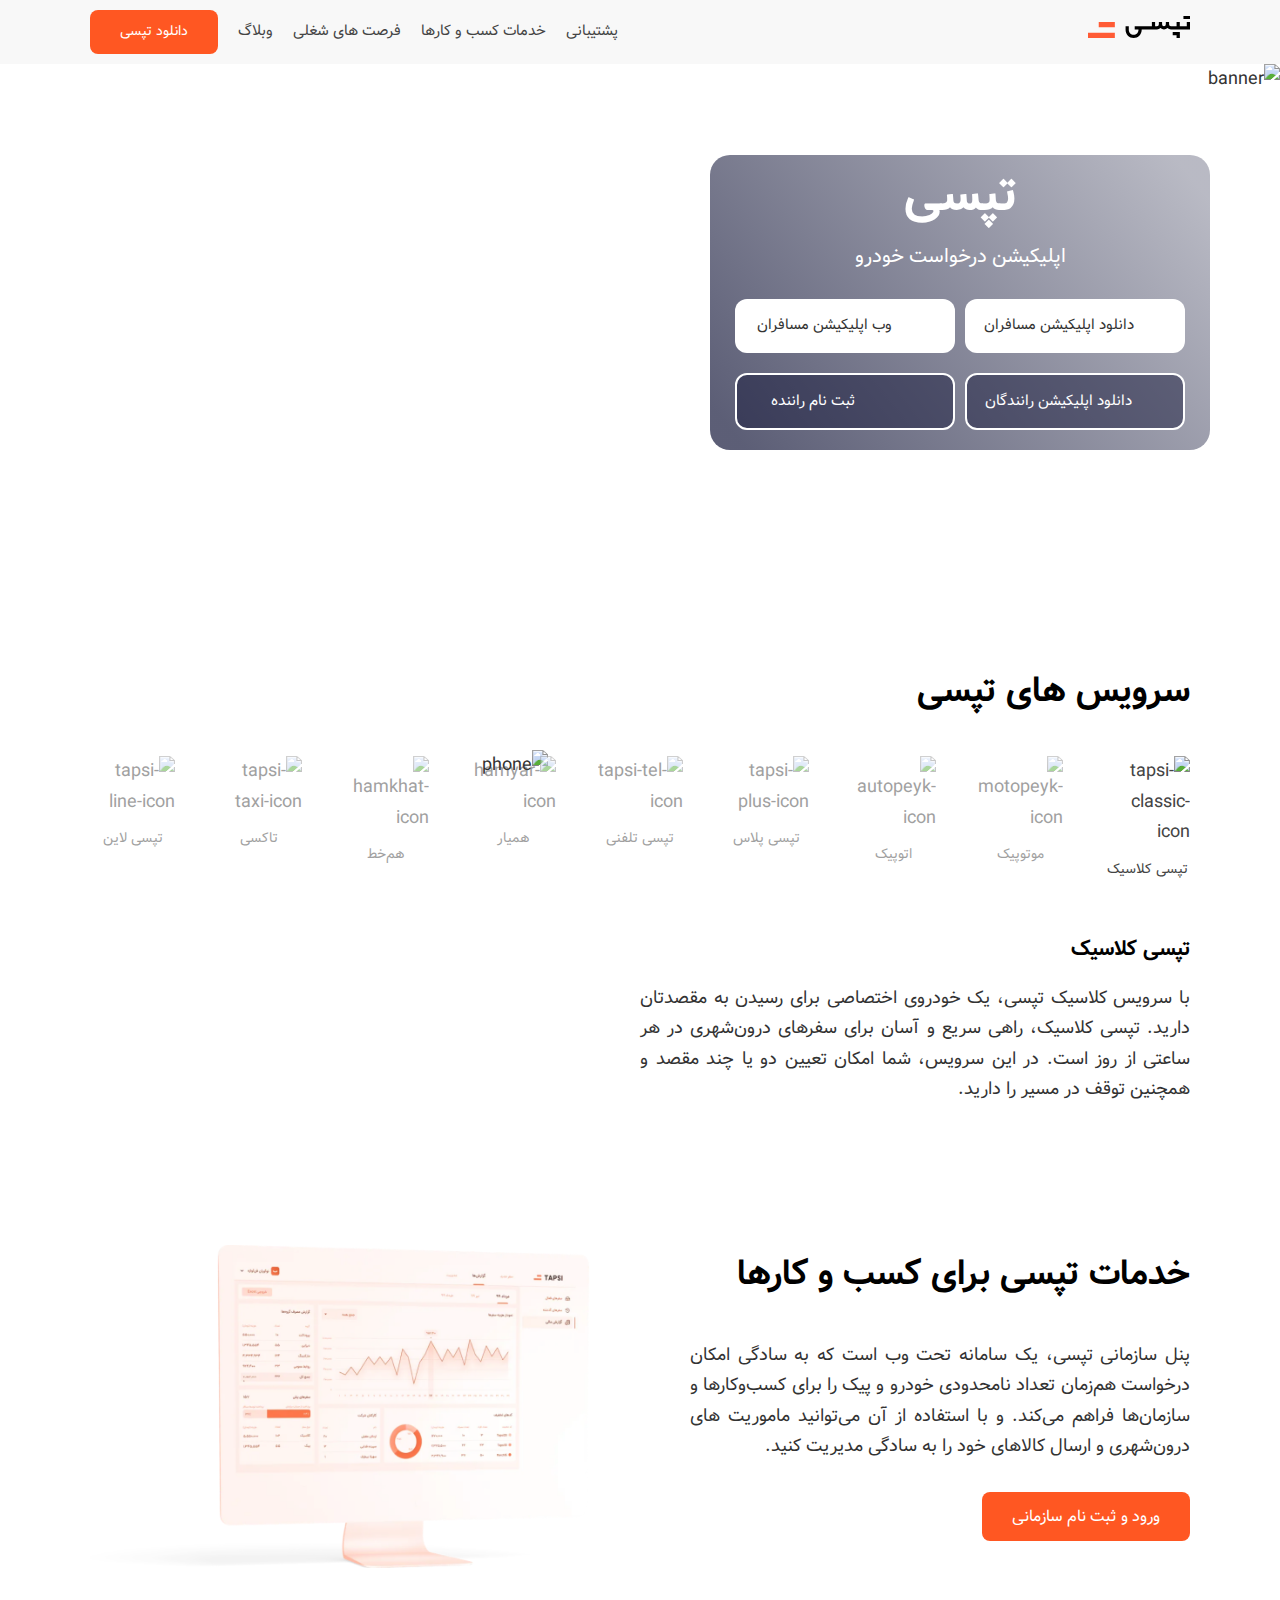
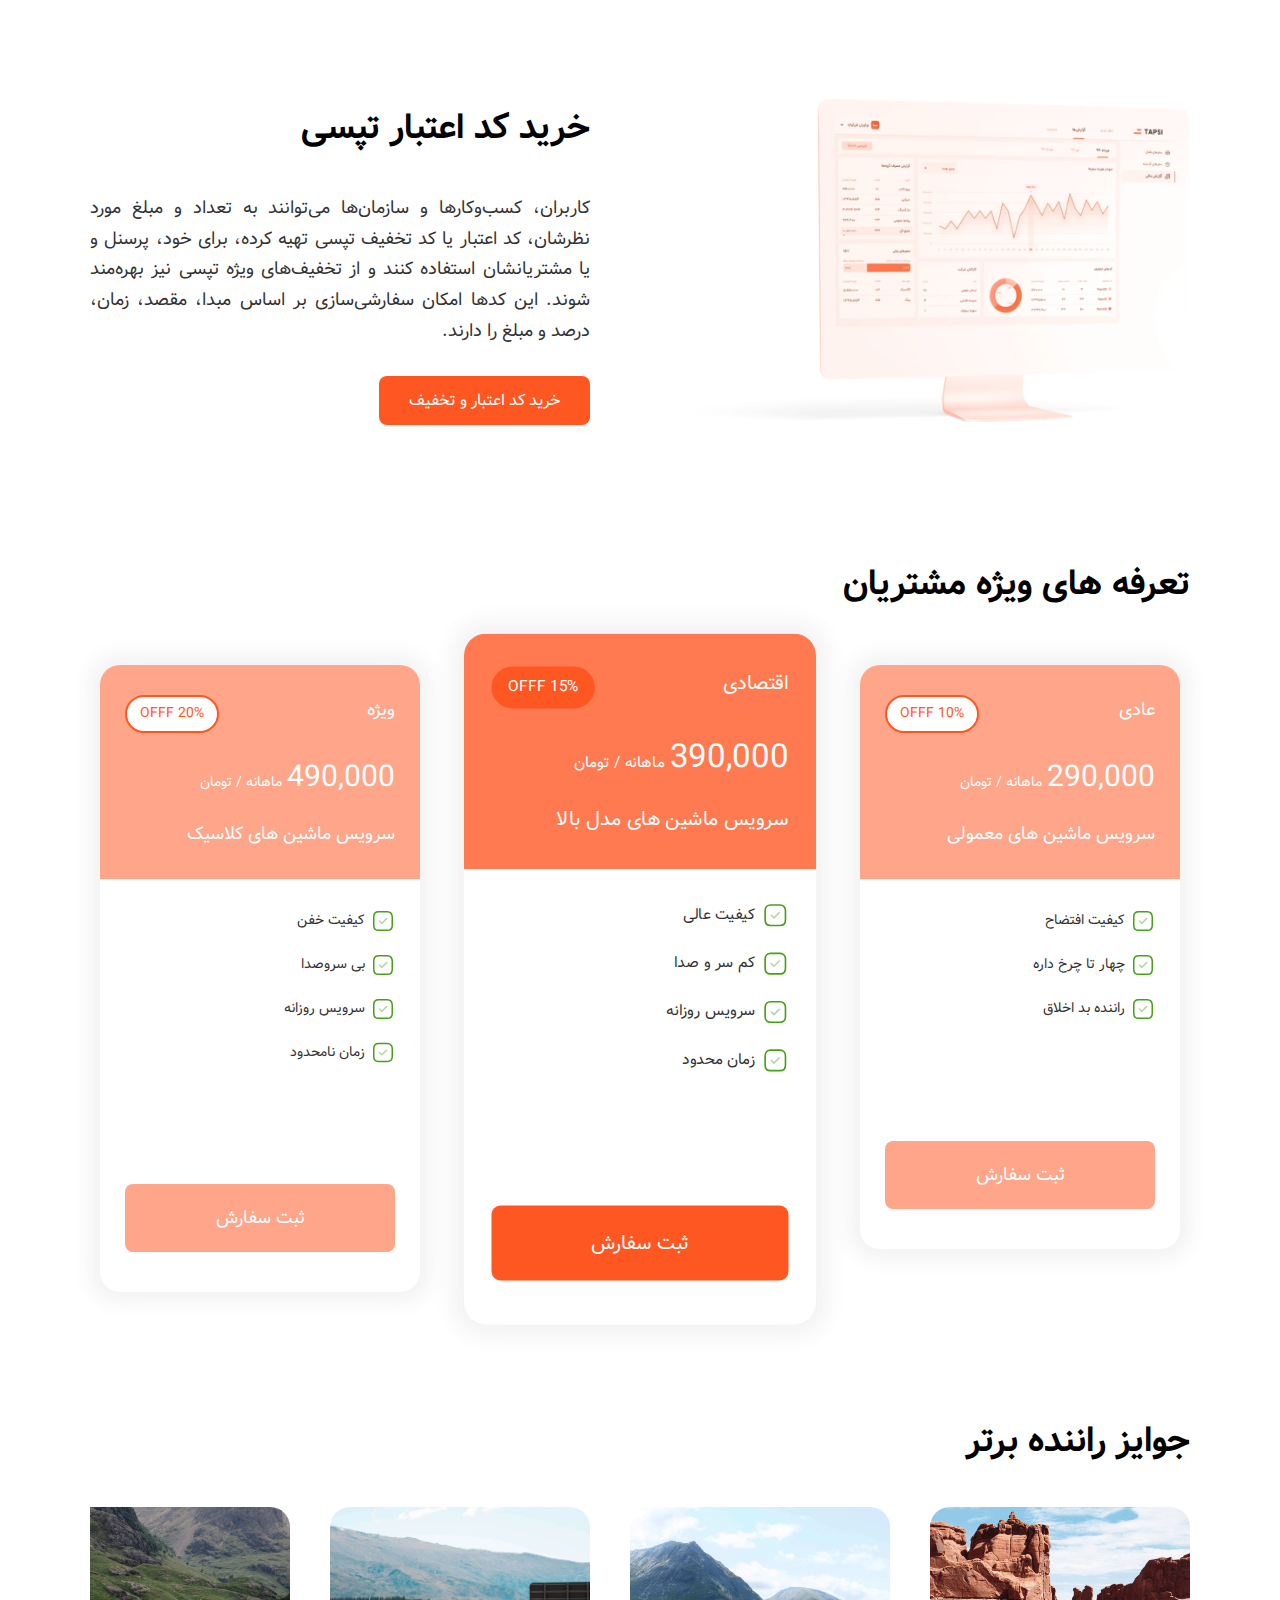
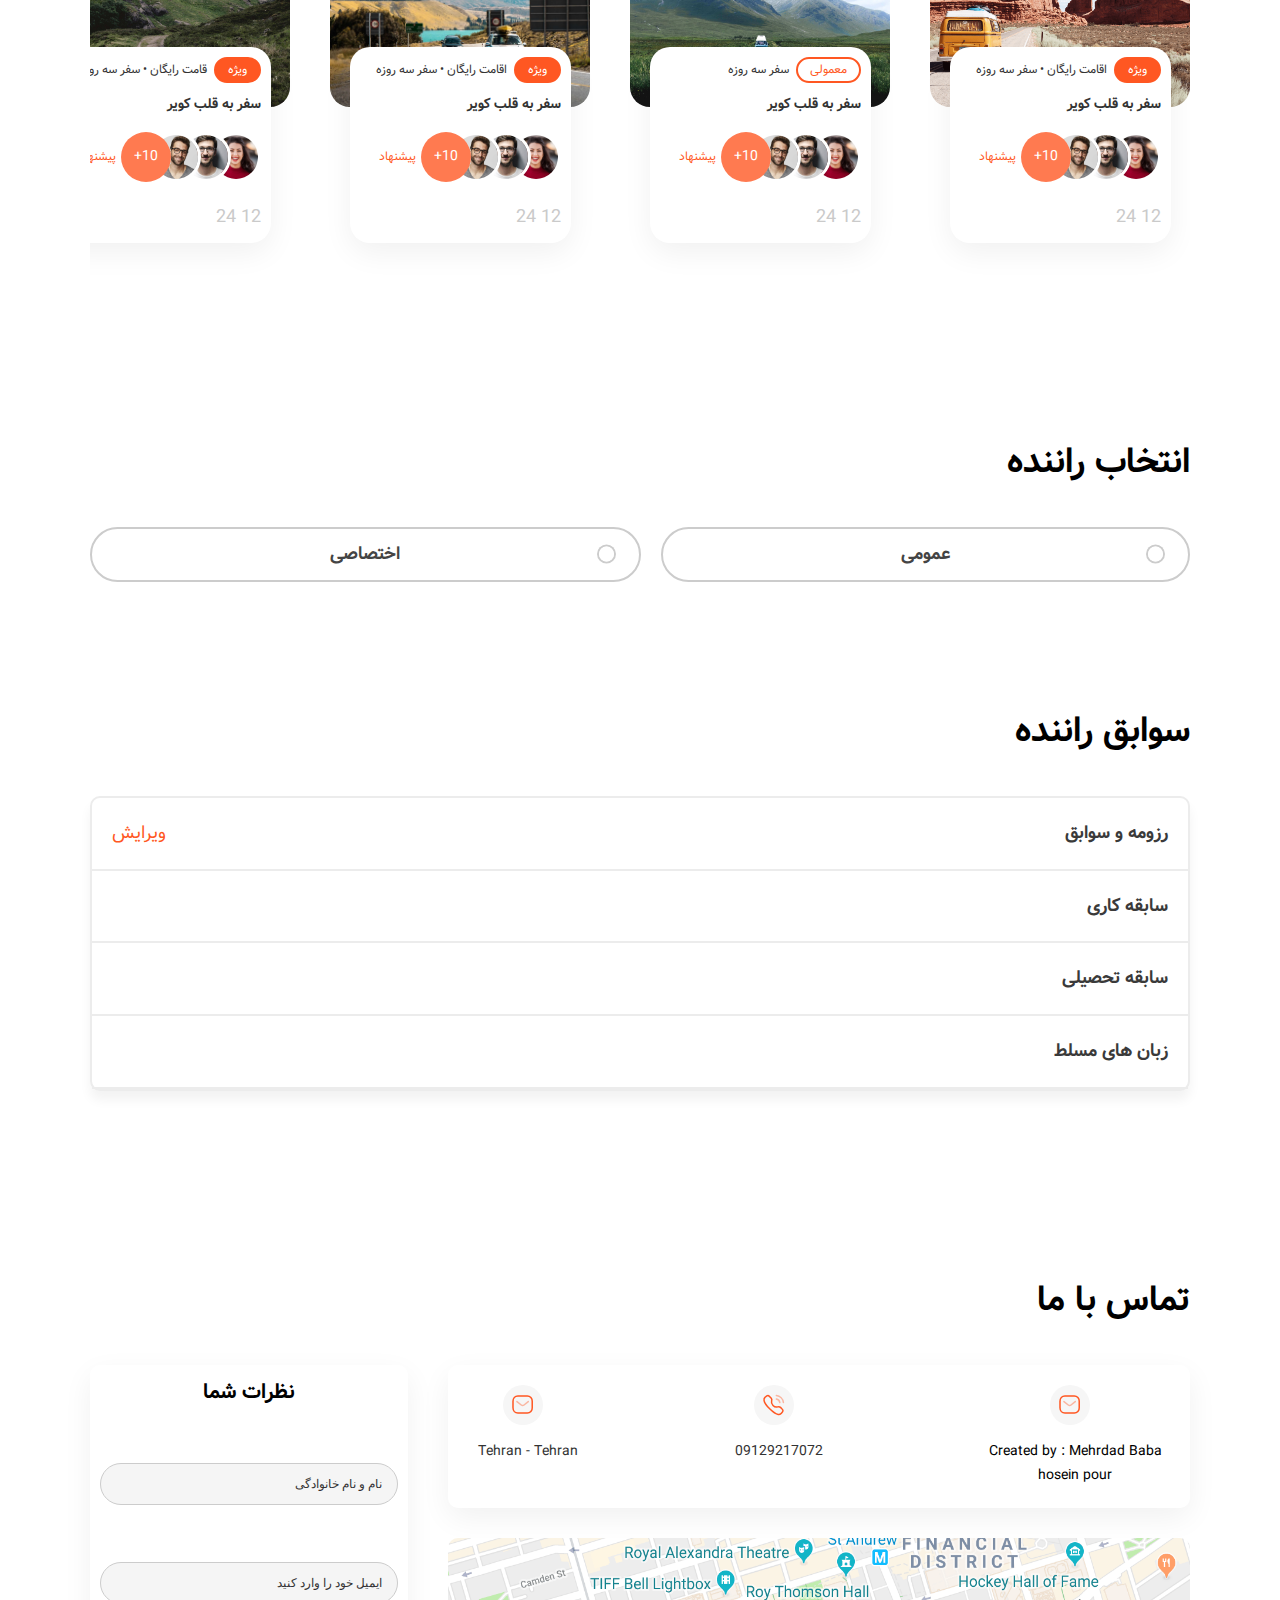
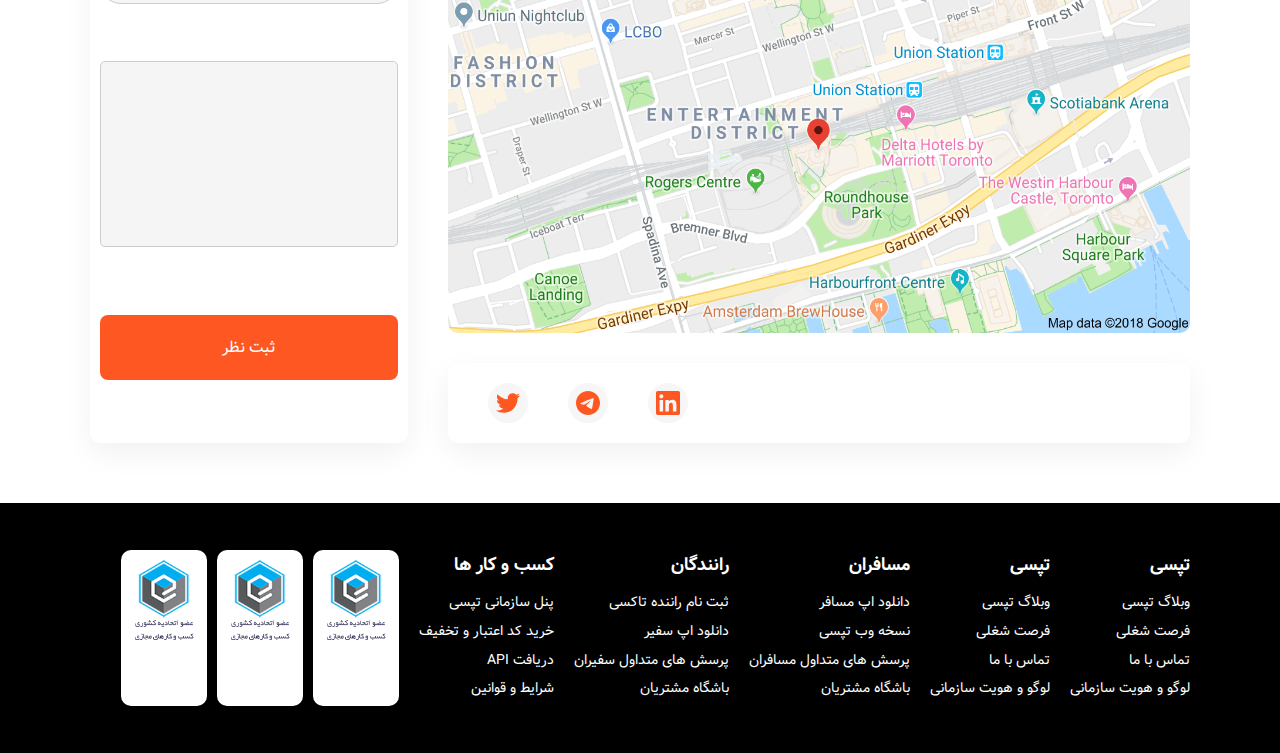
==== commit fbd7707c: "Update index.html" ====
--- a/index.html
+++ b/index.html
@@ -672,8 +672,8 @@
         <div class="contact-us__icons">
           <div class="icon-holder">
             <span class="icon-holder__label"
-              ><a href="mailto:behzadhossein916@gmail.com"
-                >Created by : Hossein Behzad</a
+              ><a href="mailto:babahoseinpour@gmail.com"
+                >Created by : Mehrdad Baba hosein pour</a
               ></span
             >
             <span class="icon-container">
@@ -683,7 +683,7 @@
             </span>
           </div>
           <div class="icon-holder">
-            <span class="icon-holder__label">09012998662</span>
+            <span class="icon-holder__label">09129217072</span>
             <span class="icon-container">
               <svg class="icon">
                 <use xlink:href="assets/images/svg-sprite.svg#Calling"></use>
@@ -691,7 +691,7 @@
             </span>
           </div>
           <div class="icon-holder">
-            <span class="icon-holder__label">Ardabil - Ardabil</span>
+            <span class="icon-holder__label">Tehran - Tehran</span>
             <span class="icon-container">
               <svg class="icon icon--small">
                 <use xlink:href="assets/images/svg-sprite.svg#Message"></use>
